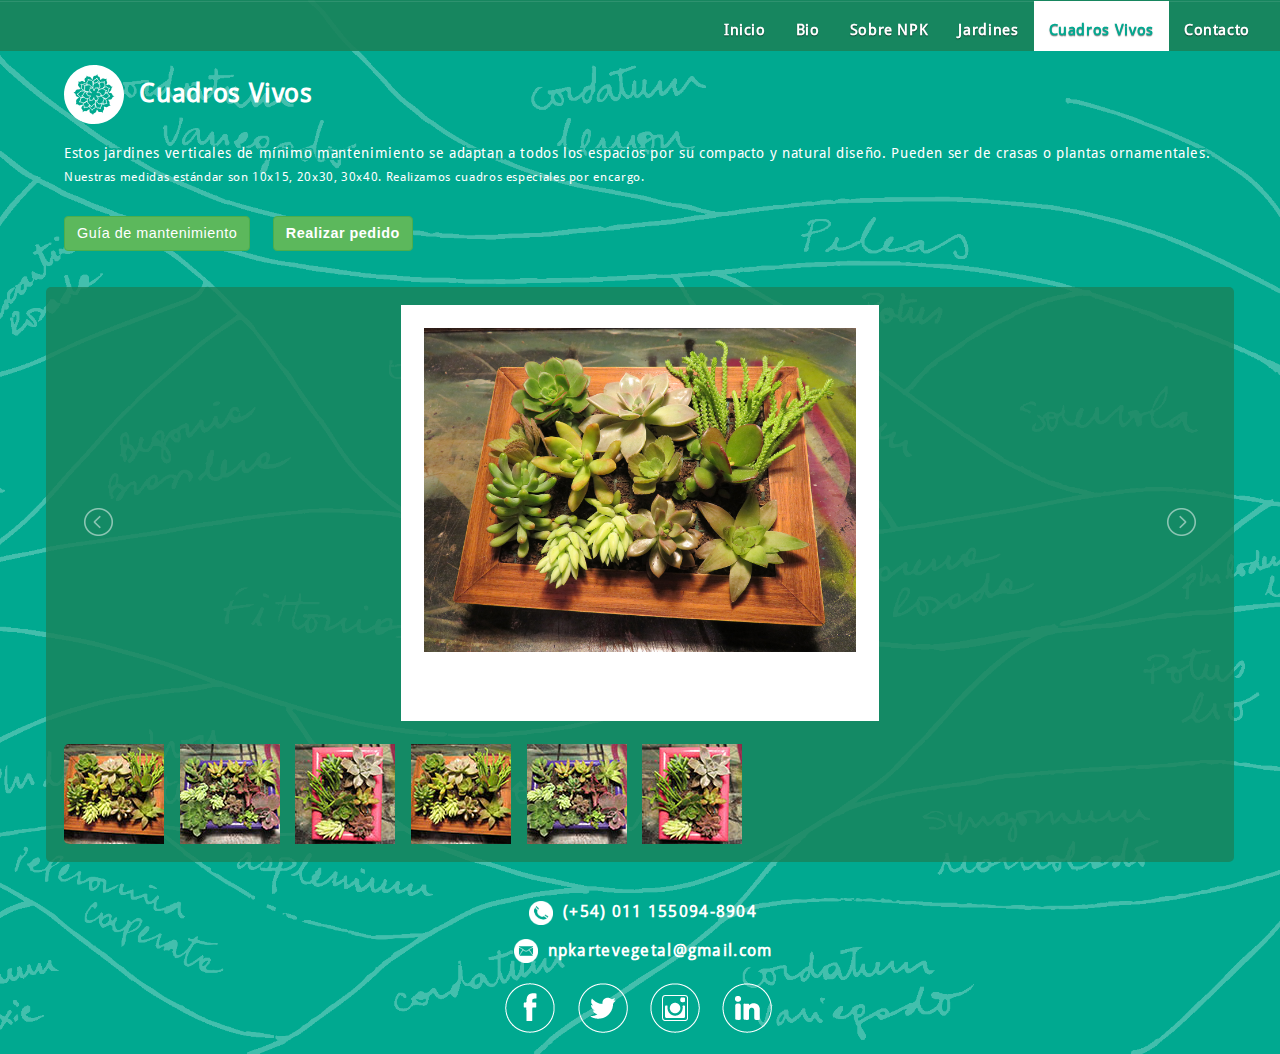
==== cuadros.html @ 9c5e176d "sección cuadros vivos" ====
<!doctype html>
<html>
<head>
  <meta name="tipo_contenido"  content="text/html;" http-equiv="content-type" charset="utf-8">
  <link href="https://npkartevegetal.com.ar/" rel="canonical" />
  <meta name="description" content="Diseño, paisajismo y jardines verticales">
  <meta name="keywords" content="cuadros vivos, cuadros vegetales, crasas, muro verde, muro vivo, pared verde, suculentas, paisajismo urbano, jardineria artistica">
  <link rel="shortcut icon" type="image/x-icon" href="favicon.ico" />
  <meta name="viewport" content="width=device-width, initial-scale=1.0">
  <link rel="stylesheet" href="css/lightslider.css">
  <link rel="stylesheet" href="css/cuadros.css">
  <title>NPK Cuadros Vivos</title>
  </head>
<body>
  <div class="bs-example" id="nav">
    <nav role="navigation" class="navbar navbar-default">
        <div class="navbar-header">
            <button id="menu" type="button" data-target="#navbarCollapse" data-toggle="collapse" class="navbar-toggle">
                <span class="sr-only"></span>
                <span class="icon-bar"></span>
                <span class="icon-bar"></span>
                <span class="icon-bar"></span>
            </button>
        </div>
        <div id="navbarCollapse" class="collapse navbar-collapse" id="header">
              <ul class="nav navbar nav-navbar nav-right">
                <li><a id="aInicio" href="index.html#inicio" class="page-scroll headers" rel="relativeanchor">Inicio</a></li>
                <li><a id="aBio" href="index.html#bio" class="page-scroll headers" rel="relativeanchor">Bio</a></li>
                <li><a id="aSobrenpk" href="index.html#sobrenpk" class="page-scroll headers" rel="relativeanchor">Sobre NPK</a></li>
                <li><a id="aJardines" href="index.html#jardines" class="page-scroll headers" rel="relativeanchor">Jardines</a></li>
                <li><a id="aCuadros" href="cuadros.html" class="page-scroll headers" rel="relativeanchor">Cuadros Vivos</a></li>
                <li><a id="aContacto" href="index.html#contacto" class="page-scroll headers" rel="relativeanchor">Contacto</a>
                </li>
              </ul>
        </div>
    </nav>
  </div>
<!-- SECCION CUADROS CRASAS-->
	<div id="cuadrosvivos">
	  	<div class="blurc">
		<section id="cuadrosText">
			<h1><img id="cuadrosimg" src="img/cuadrosicon.svg">Cuadros Vivos</h1>
			<p>Estos jardines verticales de mínimo mantenimiento se adaptan a todos los espacios por su compacto y natural diseño. Pueden ser de crasas o plantas ornamentales.<br>
			<small>Nuestras medidas estándar son 10x15, 20x30, 30x40. Realizamos cuadros especiales por encargo.</small></p>
			<button class="guia btn btn-success" onClick="showMant()">Guía de mantenimiento</button>
			<button class="pedido btn btn-success" onClick="showForm()">Realizar pedido</button>
		</section>
		<section id="gallery">
			<ul id="imageGallery">
			  <li data-thumb="img/cuadritos/c1t.jpg" data-src="img/cuadritos/c1t.jpg">
			    	<img class="imgGallery" src="img/cuadritos/c1.jpg"/>
			  </li>
			  <li data-thumb="img/cuadritos/c2t.jpg" data-src="img/cuadritos/c2t.jpg">
			    	<img class="imgGallery" src="img/cuadritos/c2.jpg"/>
			  </li>
			  <li data-thumb="img/cuadritos/c3t.jpg" data-src="img/cuadritos/c3t.jpg">
			    	<img class="imgGallery" src="img/cuadritos/c3.jpg"/>
			  </li>
	  		  <li data-thumb="img/cuadritos/c1t.jpg" data-src="img/cuadritos/c1t.jpg">
			    	<img class="imgGallery" src="img/cuadritos/c1.jpg"/>
			  </li>
			  <li data-thumb="img/cuadritos/c2t.jpg" data-src="img/cuadritos/c2t.jpg">
			    	<img class="imgGallery" src="img/cuadritos/c2.jpg"/>
			  </li>
			  <li data-thumb="img/cuadritos/c3t.jpg" data-src="img/cuadritos/c3t.jpg">
			    	<img class="imgGallery" src="img/cuadritos/c3.jpg"/>
			  </li>
			</ul>
		</section>
	</div>

		<button id="closeimg" onClick="closePop()"></button>
		<img id="imgmant" src="img/cuadritos/mantenimiento.JPG">

	 	<!-- Contact Form -->
	 	<button id="close" onClick="closePop()"></button>
		    <section id="contact" class="animated">
		        <div class="container">
		            <div class="contact-box row">
		                <div class="cb">
		                    <form name="sentMessage" id="contactForm" novalidate>
		                        <div class="row control-group">
		                            <div class="form-group floating-label-form-group controls">
		                                <label>Nombre</label>
		                                <input type="text" class="form-control" placeholder="Nombre" id="name" required data-validation-required-message="Por favor, escribe tu nombre.">
		                                <p class="help-block text-danger"></p>
		                            </div>
		                        </div>
		                        <div class="row control-group">
		                            <div class="form-group floating-label-form-group controls">
		                                <label>Correo electrónico</label>
		                                <input type="email" class="form-control" placeholder="Correo electrónico" id="email" required data-validation-required-message="Por favor, escribe tu correo electrónico.">
		                                <p class="help-block text-danger"></p>
		                            </div>
		                        </div>
		                        <div class="row control-group">
		                            <div class="form-group floating-label-form-group controls">
		                                <label>Teléfono</label>
		                                <input type="tel" class="form-control" placeholder="Teléfono" id="phone" required data-validation-required-message="Por favor, escribe tu número telefónico.">
		                                <p class="help-block text-danger"></p>
		                            </div>
		                        </div>
		                        <div class="row control-group">
		                            <div class="form-group floating-label-form-group controls">
		                                <label>Mensaje</label>
		                                <textarea rows="5" class="form-control" placeholder="Mensaje" id="message" required data-validation-required-message="Por favor, escribe tu mensaje."></textarea>
		                                <p class="help-block text-danger"></p>
		                            </div>
		                        </div>
		                        <br>
		                        <div id="success"></div>
		                        <div class="row">
		                          <div id="spam-advice" class="row">
		                           <div class="noil">
		                            <p>Si en una semana no recibes nuestra respuesta, echa un vistazo a tu carpeta de spam o ponte en contacto con nosotros por teléfono.</p>
		                           </div>
		                         </div>
		                         <div class="form-group">
		                          <button type="submit" class="btn btn-send btn-success btn-lg">Enviar</button>
		                         </div>
		                        </div>
		                    </form>
		                </div>
		            </div>
		        </div>
		    </section>
	  	<div class="blurc">
	  		<div id="contactos" rel="relativeanchor" class="animated">
	            <p><img class="icontact" src="img/iconb.png">(+54) 011 155094-8904</p>
	            <p><img class="icontact" src="img/icon.png">npkartevegetal@gmail.com</p>
	            <ul class="list-inline">
	                <li>
	                    <a href="https://www.facebook.com/NPK-Arte-Vegetal-1434037520142824/?fref=ts" target="_blank" class="btn facebook swing" ></a>
	                </li>
	                <li>
	                    <a href="https://twitter.com/NPKartevegetal" target="_blank" class="btn twitter swing"></a>
	                </li>
	                <li>
	                    <a href="http://www.instagram.com/npkartevegetal/" target="_blank" class="btn instagram swing"></a>
	                </li>
	                <li>
	                    <a href="https://www.linkedin.com/company/npk-arte-vegetal?trk=top_nav_home" target="_blank" class="btn linkedin swing"></a>
	                </li>
	            </ul>
        	</div>
      	</div>
	</div>
  <script src="js/jquery.js"></script>
  <script type="text/javascript" src="js/fancybox/jquery.fancybox.js"></script>
  <script type="text/javascript" src="js/fancybox/jquery.fancybox.pack.js"></script>
  <script src="js/bootstrap.min.js"></script>
  <script type="text/javascript" src="js/lightslider.js"></script>
  <script type="text/javascript" src="js/cuadros.js"></script>
  <script src="js/contact_me.js"></script>
  <script src="js/jqBootstrapValidation.js"></script>
</body>
</html>
---- css/lightslider.css ----
/*! lightslider - v1.1.3 - 2015-04-14
* https://github.com/sachinchoolur/lightslider
* Copyright (c) 2015 Sachin N; Licensed MIT */
/** /!!! core css Should not edit !!!/**/ 

.lSSlideOuter {
    overflow: hidden;
    -webkit-touch-callout: none;
    -webkit-user-select: none;
    -khtml-user-select: none;
    -moz-user-select: none;
    -ms-user-select: none;
    user-select: none
}
.lightSlider:before, .lightSlider:after {
    content: " ";
    display: table;
}
.lightSlider {
    overflow: hidden;
    margin: 0;
}
.lSSlideWrapper {
    max-width: 100%;
    overflow: hidden;
    position: relative;
}
.lSSlideWrapper > .lightSlider:after {
    clear: both;
}
.lSSlideWrapper .lSSlide {
    -webkit-transform: translate(0px, 0px);
    -ms-transform: translate(0px, 0px);
    transform: translate(0px, 0px);
    -webkit-transition: all 1s;
    -webkit-transition-property: -webkit-transform,height;
    -moz-transition-property: -moz-transform,height;
    transition-property: transform,height;
    -webkit-transition-duration: inherit !important;
    transition-duration: inherit !important;
    -webkit-transition-timing-function: inherit !important;
    transition-timing-function: inherit !important;
}
.lSSlideWrapper .lSFade {
    position: relative;
}
.lSSlideWrapper .lSFade > * {
    position: absolute !important;
    top: 0;
    left: 0;
    z-index: 9;
    margin-right: 0;
    width: 100%;
}
.lSSlideWrapper.usingCss .lSFade > * {
    opacity: 0;
    -webkit-transition-delay: 0s;
    transition-delay: 0s;
    -webkit-transition-duration: inherit !important;
    transition-duration: inherit !important;
    -webkit-transition-property: opacity;
    transition-property: opacity;
    -webkit-transition-timing-function: inherit !important;
    transition-timing-function: inherit !important;
}
.lSSlideWrapper .lSFade > *.active {
    z-index: 10;
}
.lSSlideWrapper.usingCss .lSFade > *.active {
    opacity: 1;
}
/** /!!! End of core css Should not edit !!!/**/

/* Pager */
.lSSlideOuter .lSPager.lSpg {
    margin: 10px 0 0;
    padding: 0;
    text-align: center;
}
.lSSlideOuter .lSPager.lSpg > li {
    cursor: pointer;
    display: inline-block;
    padding: 0 5px;
}
.lSSlideOuter .lSPager.lSpg > li a {
    background-color: #222222;
    border-radius: 30px;
    display: inline-block;
    height: 8px;
    overflow: hidden;
    text-indent: -999em;
    width: 8px;
    position: relative;
    z-index: 99;
    -webkit-transition: all 0.5s linear 0s;
    transition: all 0.5s linear 0s;
}
.lSSlideOuter .lSPager.lSpg > li:hover a, .lSSlideOuter .lSPager.lSpg > li.active a {
    background-color: #428bca;
}
.lSSlideOuter .media {
    opacity: 0.8;
}
.lSSlideOuter .media.active {
    opacity: 1;
}
/* End of pager */

/** Gallery */
.lSSlideOuter .lSPager.lSGallery {
    list-style: none outside none;
    padding-left: 0;
    margin: 0;
    overflow: hidden;
    transform: translate3d(0px, 0px, 0px);
    -moz-transform: translate3d(0px, 0px, 0px);
    -ms-transform: translate3d(0px, 0px, 0px);
    -webkit-transform: translate3d(0px, 0px, 0px);
    -o-transform: translate3d(0px, 0px, 0px);
    -webkit-transition-property: -webkit-transform;
    -moz-transition-property: -moz-transform;
    -webkit-touch-callout: none;
    -webkit-user-select: none;
    -khtml-user-select: none;
    -moz-user-select: none;
    -ms-user-select: none;
    user-select: none;
}
.lSSlideOuter .lSPager.lSGallery li {
    overflow: hidden;
    -webkit-transition: border-radius 0.12s linear 0s 0.35s linear 0s;
    transition: border-radius 0.12s linear 0s 0.35s linear 0s;
}
.lSSlideOuter .lSPager.lSGallery li.active, .lSSlideOuter .lSPager.lSGallery li:hover {
    border-radius: 5px;
}
.lSSlideOuter .lSPager.lSGallery img {
    display: block;
    height: auto;
    max-width: 100%;
}
.lSSlideOuter .lSPager.lSGallery:before, .lSSlideOuter .lSPager.lSGallery:after {
    content: " ";
    display: table;
}
.lSSlideOuter .lSPager.lSGallery:after {
    clear: both;
}
/* End of Gallery*/

/* slider actions */
.lSAction > a {
    width: 32px;
    display: block;
    top: 50%;
    height: 32px;
    background-image: url('../img/controls.png');
    cursor: pointer;
    position: absolute;
    z-index: 99;
    margin-top: -16px;
    opacity: 0.5;
    -webkit-transition: opacity 0.35s linear 0s;
    transition: opacity 0.35s linear 0s;
}
.lSAction > a:hover {
    opacity: 1;
}
.lSAction > .lSPrev {
    background-position: 0 0;
    left: 20px;
}
.lSAction > .lSNext {
    background-position: -32px 0;
    right: 20px;
}
.lSAction > a.disabled {
    pointer-events: none;
}
.cS-hidden {
    height: 1px;
    opacity: 0;
    filter: alpha(opacity=0);
    overflow: hidden;
}


/* vertical */
.lSSlideOuter.vertical {
    position: relative;
}
.lSSlideOuter.vertical.noPager {
    padding-right: 0px !important;
}
.lSSlideOuter.vertical .lSGallery {
    position: absolute !important;
    right: 0;
    top: 0;
}
.lSSlideOuter.vertical .lightSlider > * {
    width: 100% !important;
    max-width: none !important;
}

/* vertical controlls */
.lSSlideOuter.vertical .lSAction > a {
    left: 50%;
    margin-left: -14px;
    margin-top: 0;
}
.lSSlideOuter.vertical .lSAction > .lSNext {
    background-position: 31px -31px;
    bottom: 10px;
    top: auto;
}
.lSSlideOuter.vertical .lSAction > .lSPrev {
    background-position: 0 -31px;
    bottom: auto;
    top: 10px;
}
/* vertical */


/* Rtl */
.lSSlideOuter.lSrtl {
    direction: rtl;
}
.lSSlideOuter .lightSlider, .lSSlideOuter .lSPager {
    padding-left: 0;
    list-style: none outside none;
}
.lSSlideOuter.lSrtl .lightSlider, .lSSlideOuter.lSrtl .lSPager {
    padding-right: 0;
}
.lSSlideOuter .lightSlider > *,  .lSSlideOuter .lSGallery li {
    float: left;
}
.lSSlideOuter.lSrtl .lightSlider > *,  .lSSlideOuter.lSrtl .lSGallery li {
    float: right !important;
}
/* Rtl */

@-webkit-keyframes rightEnd {
    0% {
        left: 0;
    }

    50% {
        left: -15px;
    }

    100% {
        left: 0;
    }
}
@keyframes rightEnd {
    0% {
        left: 0;
    }

    50% {
        left: -15px;
    }

    100% {
        left: 0;
    }
}
@-webkit-keyframes topEnd {
    0% {
        top: 0;
    }

    50% {
        top: -15px;
    }

    100% {
        top: 0;
    }
}
@keyframes topEnd {
    0% {
        top: 0;
    }

    50% {
        top: -15px;
    }

    100% {
        top: 0;
    }
}
@-webkit-keyframes leftEnd {
    0% {
        left: 0;
    }

    50% {
        left: 15px;
    }

    100% {
        left: 0;
    }
}
@keyframes leftEnd {
    0% {
        left: 0;
    }

    50% {
        left: 15px;
    }

    100% {
        left: 0;
    }
}
@-webkit-keyframes bottomEnd {
    0% {
        bottom: 0;
    }

    50% {
        bottom: -15px;
    }

    100% {
        bottom: 0;
    }
}
@keyframes bottomEnd {
    0% {
        bottom: 0;
    }

    50% {
        bottom: -15px;
    }

    100% {
        bottom: 0;
    }
}
.lSSlideOuter .rightEnd {
    -webkit-animation: rightEnd 0.3s;
    animation: rightEnd 0.3s;
    position: relative;
}
.lSSlideOuter .leftEnd {
    -webkit-animation: leftEnd 0.3s;
    animation: leftEnd 0.3s;
    position: relative;
}
.lSSlideOuter.vertical .rightEnd {
    -webkit-animation: topEnd 0.3s;
    animation: topEnd 0.3s;
    position: relative;
}
.lSSlideOuter.vertical .leftEnd {
    -webkit-animation: bottomEnd 0.3s;
    animation: bottomEnd 0.3s;
    position: relative;
}
.lSSlideOuter.lSrtl .rightEnd {
    -webkit-animation: leftEnd 0.3s;
    animation: leftEnd 0.3s;
    position: relative;
}
.lSSlideOuter.lSrtl .leftEnd {
    -webkit-animation: rightEnd 0.3s;
    animation: rightEnd 0.3s;
    position: relative;
}
/*/  GRab cursor */
.lightSlider.lsGrab > * {
  cursor: -webkit-grab;
  cursor: -moz-grab;
  cursor: -o-grab;
  cursor: -ms-grab;
  cursor: grab;
}
.lightSlider.lsGrabbing > * {
  cursor: move;
  cursor: -webkit-grabbing;
  cursor: -moz-grabbing;
  cursor: -o-grabbing;
  cursor: -ms-grabbing;
  cursor: grabbing;
}
---- css/cuadros.css ----
@font-face {
  font-family: droid;
  src: url("../fonts/DroidSans.ttf");
}
body {
  background-color: #fff;
  font-size: 1em;
  line-height: 180%;
  letter-spacing: 0.04em;
  color: #fff;
  font-family: droid;
  overflow-x: hidden;
  margin: 0;
}
p small {
  font-size:0.9em; 
  text-shadow:none;"
}
#cuadrosvivos {
  height: 94vh;
  padding-top: 48px;
  background-color: #00a990; 
  background-image: url(../img/background/fondob2b.png);
  background-opacity: 0.1;
  background-size: cover; 
  background-position: center; 
  background-repeat: no-repeat; 
}
#cuadrosimg {
  vertical-align: middle;
  margin-right: 15px;
  height: 60px;
}

#cuadrosText {
  position: relative;
  width: 65vh;
  left: 15vh;
  top: 8vh;
}
h1 {
  font-size: 2.2em;
}
#cuadrosText p {
  text-shadow:-2px -2px 0 #00a990, 2px -2px 0 #00a990, -2px 2px 0 #00a990, 2px 2px 0 #00a990
}
.pedido {
    font-weight: bold;
}
.guia, .pedido {
  margin-top: 2vh;
  margin-right: 2vh;
}
#contactos {
  margin-top: 25vh;
  margin-left: 15vh;
}

.twitter { width: 56px; height: 52px; background-image: url(../img/btnsocialb-10.png);  background-position: 0px 52px; }
.twitter:hover { background-position: 0px -3px; }
.facebook { width: 56px; height: 52px; background-image: url(../img/btnsocialb-09.png); background-position: 0px 52px; }
.facebook:hover { background-position: 0px -3px; }
.instagram { width: 55px; height: 52px; background-image: url(../img/btnsocialb-07.png); background-position: 0px 52px; }
.instagram:hover { background-position: 0px -3px; }
.linkedin { width: 56px; height: 52px; background-image: url(../img/btnsocialb-08.png); background-position: 0px 52px; }
.linkedin:hover { background-position: 0px -3px; }

#gallery {
  position: absolute;
  left: 50%;  
  top: 15vh;
  width: 84vh;
  background-color: rgba(25, 130, 90,0.8);
  padding: 2vh;
  border-radius: 5px;
}
.imgGallery {
  height: 60vh;
  width: auto;
  margin: auto;
  margin-bottom: 2vh;
  display: block;
  text-align: center;
  background-color: white;
  padding: 2%;
  padding-bottom: 6%;
}
.blur {
  transition: 0.3s -webkit-filter linear;
  -webkit-filter: blur(6px);
  -moz-filter: blur(6px);
  -o-filter: blur(6px);
  -ms-filter: blur(6px);
  filter: blur(6px);
}
#close {
  position: absolute;
  background-color: transparent;
  border: none;
  display: none;
  cursor: pointer;
  z-index: 150;
  right: 28%;
  top: 20%;
  background-image: url(../img/x.png);
  width: 28px;
  height: 28px;
}

#imgmant {
  position: fixed;
  display: none;
  top: 55%; 
  left: 50%; 
  transform: translate(-50%, -50%);  
  z-index: 99;
  height: 70vh;
  border: solid #fff 10px;
}
#closeimg {
  position: fixed;
  background-color: transparent;
  display: none;
  border: none;
  cursor: pointer;
  z-index: 150;
  right: 5%;
  top: 5%;
  background-image: url(../img/x.png);
  width: 28px;
  height: 28px;
}
.icontact {
  height: 24px;
  width: 24px;
  vertical-align: middle;
  margin-right: 10px;
}
#contactos p {
  margin-left: 6px;
  font-weight: 700;
  letter-spacing: 0.08em; 
  text-shadow:none;
}

@media (max-width: 1280px) {
  #cuadrosvivos {height: auto;}
  #cuadrosText, #gallery {position: relative; width: 90%; left:0; top:0; right:none; margin:auto;}
  #cuadrosText h1 {font-size: 1.6em;}
  #cuadrosText p {font-size: 0.9em; line-height: 160%; }
  #cuadrosText p small {font-size: 0.8em; line-height: 150%;}
  #contactos {text-align: center; margin: 0vh;margin-top: 4vh; padding-bottom: 2vh;}
  #gallery {margin-top: 4vh;}
  .imgGallery {height: 36vh;}
}




.list-inline {
  padding-left: 0;
  margin-left: -5px;
  list-style: none;
  margin-bottom: 0;
}
.list-inline > li {
  display: inline-block;
  padding-right: 5px;
  padding-left: 5px;
  margin-bottom: 0;
}
.btn {
  display: inline-block;
  margin-bottom: 0;
  font-size: 0.9em;
  line-height: 1.42857143;
  letter-spacing: 0.035em;
  text-align: center;
  white-space: nowrap;
  vertical-align: middle;
  -ms-touch-action: manipulation;
      touch-action: manipulation;
  cursor: pointer;
  -webkit-user-select: none;
     -moz-user-select: none;
      -ms-user-select: none;
          user-select: none;
  border: 1px solid transparent;
}
.btn:focus,
.btn:active:focus,
.btn.active:focus,
.btn.focus,
.btn:active.focus,
.btn.active.focus {
  outline: 5px auto -webkit-focus-ring-color;
  outline-offset: -2px;
}
.btn:hover,
.btn:focus,
.btn.focus {
  color: #333;
  text-decoration: none;
}
.btn:active,
.btn.active {
  background-image: none;
  outline: 0;
  -webkit-box-shadow: inset 0 3px 5px rgba(0, 0, 0, .125);
          box-shadow: inset 0 3px 5px rgba(0, 0, 0, .125);
}

.btn-success {
 padding: 6px 12px;
  color: #fff;
  background-color: #5cb85c;
  border-color: #4cae4c;
  border-radius: 4px;
}
.btn-success:focus,
.btn-success.focus {
  color: #fff;
  background-color: #449d44;
  border-color: #255625;
}
.btn-success:hover {
  color: #fff;
  background-color: #449d44;
  border-color: #398439;
}
.btn-success:active,
.btn-success.active,
.open > .dropdown-toggle.btn-success {
  color: #fff;
  background-color: #449d44;
  border-color: #398439;
}
.btn-success:active:hover,
.btn-success.active:hover,
.open > .dropdown-toggle.btn-success:hover,
.btn-success:active:focus,
.btn-success.active:focus,
.open > .dropdown-toggle.btn-success:focus,
.btn-success:active.focus,
.btn-success.active.focus,
.open > .dropdown-toggle.btn-success.focus {
  color: #fff;
  background-color: #398439;
  border-color: #255625;
}
.btn-success:active,
.btn-success.active,
.open > .dropdown-toggle.btn-success {
  background-image: none;
}
.btn-success.disabled:hover,
.btn-success[disabled]:hover,
fieldset[disabled] .btn-success:hover,
.btn-success.disabled:focus,
.btn-success[disabled]:focus,
fieldset[disabled] .btn-success:focus,
.btn-success.disabled.focus,
.btn-success[disabled].focus,
fieldset[disabled] .btn-success.focus {
  background-color: #5cb85c;
  border-color: #4cae4c;
}
.btn-success .badge {
  color: #5cb85c;
  background-color: #fff;
}
/*barra menú*/

#header {
    position: fixed;
    width: 100%;
    border:none;
    background-color: none;
}

.headers {
  color: #fff;
}

.activo {
  color: #00a990;
  background: white;
}

.navbar {
  color: #fff;
  border: none;
  margin:0px;
  border:none;
  border-color: none;
}

.navbar-default {
  color: #fff;
  background-color: rgba(25, 130, 90,0.9);
  margin: 0px;
  border:none;
  border-color: none;
}

#nav {
  position: fixed;
  width: 100vw;
  z-index: 99;
  -webkit-box-shadow: 0px 0px 0px 0px rgba(0,0,0,0);
  -moz-box-shadow: 0px 0px 0px 0px rgba(0,0,0,0);
  box-shadow: 0px 0px 0px 0px rgba(0,0,0,0);
 }

.navbar{
  border-radius: 0px;
  border-top: 0px;
  margin-top: 0px;
    -webkit-transition: background-color 0.3s ease-in-out;
    -moz-transition: background-color 0.3s ease-in-out;
    -ms-transition: background-color 0.3s ease-in-out;
    -o-transition: background-color 0.3s ease-in-out;
    transition: background-color 0.3s ease-in-out;
}

#nav li {
    vertical-align:top;
    display: inline-block;
    list-style-type: none;
    margin: 0; 
    padding: 0;
    text-align: center;
    float: left;

}
.nav-right {
  list-style-type: none;
  margin: 0;
  padding: 0;
  overflow: hidden;
  float: right;
}
#nav li a:hover{
  background-color: white;
  color: #00a990; 
}

#nav li a {
    text-decoration: none;
    font-weight: bold;
    text-shadow: 0 1px 1px rgba(0, 0, 0, 0.5);
    -webkit-transition: all 0.3s ease-in-out;
    -moz-transition: all 0.3s ease-in-out;
    -o-transition: all 0.3s ease-in-out;
    transition: all 0.3s ease-in-out;
    font-size: 0.93em;
    display: block;
    padding-top: 15px;
    height: 35px;
    margin: 0;
    padding-left:15px; 
    padding-right:15px;
}

/**********BOOTSTRAP****************************************************************************************************************************************/

  @media (max-width: 767px) {
  .navbar-nav .open .dropdown-menu {
    position: static;
    float: none;
    width: auto;
    margin-top: 0;
    background-color: transparent;
    border: 0;
    -webkit-box-shadow: none;
            box-shadow: none;
  }
  .navbar-nav .open .dropdown-menu > li > a,
  .navbar-nav .open .dropdown-menu .dropdown-header {
    padding: 5px 15px 5px 25px;
  }
  .navbar-nav .open .dropdown-menu > li > a {
    line-height: 20px;
  }
  .navbar-nav .open .dropdown-menu > li > a:hover,
  .navbar-nav .open .dropdown-menu > li > a:focus {
    background-image: none;
  }
}
@media (min-width: 767px) {
  .navbar-nav {
    float: left;
    margin: 0;
  }
  .navbar-nav > li {
    float: left;
  }
  .navbar-nav > li > a {
    padding-top: 15px;
    padding-bottom: 15px;
  }
}

.navbar-default .navbar-toggle:hover {
    background-color: white;
}
.navbar-default .navbar-toggle {
    background-color: white;
    border-color: #fff;
}
.navbar-toggle {
    position: relative;
    float: right;
    padding: 9px 10px;
    margin-top: 8px;
    margin-right: 15px;
    margin-bottom: 8px;
    background-image: none;
    border: 1px solid transparent;
    border-radius: 4px;
}

.navbar-collapse.in {
    overflow-y: auto;
}
@media (min-width: 767px) {
  .navbar-toggle{
    display: none;
  }
  .navbar-collapse {
    display: block;
  }
  .navbar-collapse.collapse {
    display: block;
    height: auto !important;
    padding-bottom: 0;
    overflow: visible !important;
  }
}

.navbar-collapse.in {
    overflow-y: auto;
}

.collapse {
  display: none;
}
.collapse.in {
  display: block;
}
tr.collapse.in {
  display: table-row;
}
tbody.collapse.in {
  display: table-row-group;
}
.collapsing {
  position: relative;
  height: 0;
  overflow: hidden;
  -webkit-transition-timing-function: ease;
       -o-transition-timing-function: ease;
          transition-timing-function: ease;
  -webkit-transition-duration: .35s;
       -o-transition-duration: .35s;
          transition-duration: .35s;
  -webkit-transition-property: height, visibility;
       -o-transition-property: height, visibility;
          transition-property: height, visibility;
}
.navbar-collapse {
    padding-right: 15px;
    padding-left: 15px;
    overflow-x: visible;
    -webkit-overflow-scrolling: touch;
    border-top: 1px solid transparent;
    -webkit-box-shadow: inset 0 1px 0 rgba(255,255,255,.1);
    box-shadow: inset 0 1px 0 rgba(255,255,255,.1);
}


@media (max-width: 767px) {
  .navbar-collapse {
    width: auto;
    padding: 0;
    border-top: 0;
    -webkit-box-shadow: none;
            box-shadow: none;
  }
  .navbar-collapse.collapse {
    height: auto !important;
    padding-bottom: 0;
    overflow: visible !important;
  }
  .navbar-collapse.in {
    overflow-y: visible;
  }
  #nav {
  float: left;
  }
  #nav li {
    width: 100%;
    float: left;
  }
  #nav li a {
    text-align: left;
    width: 100%;
  }
  .nav-right { width: 100%;}
}
.navbar-fixed-top .navbar-collapse,
.navbar-fixed-bottom .navbar-collapse {
  max-height: 340px;
}
@media (max-device-width: 480px) and (orientation: landscape) {
  .navbar-fixed-top .navbar-collapse,
  .navbar-fixed-bottom .navbar-collapse {
    max-height: 200px;
  }
}
.container > .navbar-header,
.container-fluid > .navbar-header,
.container > .navbar-collapse,
.container-fluid > .navbar-collapse {
  margin-right: -15px;
  margin-left: -15px;
}
@media (min-width: 767px) {
  .container > .navbar-header,
  .container-fluid > .navbar-header,
  .container > .navbar-collapse,
  .container-fluid > .navbar-collapse {
    margin-right: 0;
    margin-left: 0;
  }
}
.navbar-nav {
  margin: 7.5px -15px;
}
.navbar-nav > li > a {
  padding-top: 10px;
  padding-bottom: 10px;
  line-height: 20px;
}
@media (max-width: 767px) {
  .navbar-nav .open .dropdown-menu {
    position: static;
    float: none;
    width: auto;
    margin-top: 0;
    background-color: transparent;
    border: 0;
    -webkit-box-shadow: none;
            box-shadow: none;
  }
  .navbar-nav .open .dropdown-menu > li > a,
  .navbar-nav .open .dropdown-menu .dropdown-header {
    padding: 5px 15px 5px 25px;
  }
  .navbar-nav .open .dropdown-menu > li > a {
    line-height: 20px;
  }
  .navbar-nav .open .dropdown-menu > li > a:hover,
  .navbar-nav .open .dropdown-menu > li > a:focus {
    background-image: none;
  }
}
@media (min-width: 767px) {
  .navbar-nav {
    float: left;
    margin: 0;
  }
  .navbar-nav > li {
    float: left;
  }
  .navbar-nav > li > a {
    padding-top: 15px;
    padding-bottom: 15px;
  }
}

.navbar-default .navbar-toggle .icon-bar {
    background-color: #00a990;
}
.navbar-toggle .icon-bar+.icon-bar {
    margin-top: 4px;
}
.navbar-toggle .icon-bar {
    display: block;
    width: 22px;
    height: 2px;
    border-radius: 1px;
}
.clearfix:before,
.clearfix:after,
.dl-horizontal dd:before,
.dl-horizontal dd:after,
.container:before,
.container:after,
.container-fluid:before,
.container-fluid:after,
.row:before,
.row:after,
.form-horizontal .form-group:before,
.form-horizontal .form-group:after,
.btn-toolbar:before,
.btn-toolbar:after,
.btn-group-vertical > .btn-group:before,
.btn-group-vertical > .btn-group:after,
.nav:before,
.nav:after,
.navbar:before,
.navbar:after,
.navbar-header:before,
.navbar-header:after,
.navbar-collapse:before,
.navbar-collapse:after,
.pager:before,
.pager:after,
.panel-body:before,
.panel-body:after,
.modal-header:before,
.modal-header:after,
.modal-footer:before,
.modal-footer:after {
  display: table;
  content: " ";
}
.clearfix:after,
.dl-horizontal dd:after,
.container:after,
.container-fluid:after,
.row:after,
.form-horizontal .form-group:after,
.btn-toolbar:after,
.btn-group-vertical > .btn-group:after,
.nav:after,
.navbar:after,
.navbar-header:after,
.navbar-collapse:after,
.pager:after,
.panel-body:after,
.modal-header:after,
.modal-footer:after {
  clear: both;
}

input[type="button" i], input[type="submit" i], input[type="reset" i], input[type="file" i]::-webkit-file-upload-button, button {
    padding: 1px 6px;
}
input[type="button" i], input[type="submit" i], input[type="reset" i], input[type="file" i]::-webkit-file-upload-button, button {
    align-items: flex-start;
    text-align: center;
    cursor: default;
    color: buttontext;
    border-image-source: initial;
    border-image-slice: initial;
    border-image-width: initial;
    border-image-outset: initial;
    border-image-repeat: initial;
    background-color: buttonface;
    box-sizing: border-box;
    padding: 2px 6px 3px;
    border-width: 2px;
    border-style: outset;
    border-color: buttonface;
}
input, textarea, keygen, select, button {
    text-rendering: auto;
    color: initial;
    letter-spacing: normal;
    word-spacing: normal;
    text-transform: none;
    text-indent: 0px;
    text-shadow: none;
    display: inline-block;
    text-align: start;
    margin: 0em 0em 0em 0em;
    font: 13.3333px Arial;
}
input, textarea, keygen, select, button, meter, progress {
    -webkit-writing-mode: horizontal-tb;
}
button {
    -webkit-appearance: button;
}

/* Fancybox */
.fancybox-nav span {
 visibility: visible;
}

.fancybox-next span {
 left: auto;
 right: 20px;
}

.fancybox-prev span {
 left: 20px;
}
/* fancybox bTNS*/
#fancybox-buttons {position: fixed; left: 0; width: 100%; z-index: 8050;}
#fancybox-buttons.top {top: 10px;}
#fancybox-buttons.bottom {bottom: 10px;}
#fancybox-buttons ul {display: block; width: 166px; height: 30px; margin: 0 auto; padding: 0; list-style: none; border: 1px solid #111; border-radius: 3px;-webkit-box-shadow: inset 0 0 0 1px rgba(255,255,255,.05); -moz-box-shadow: inset 0 0 0 1px rgba(255,255,255,.05); box-shadow: inset 0 0 0 1px rgba(255,255,255,.05); background: rgb(50,50,50); background: -moz-linear-gradient(top, rgb(68,68,68) 0%, rgb(52,52,52) 50%, rgb(41,41,41) 50%, rgb(51,51,51) 100%); background: -webkit-gradient(linear, left top, left bottom, color-stop(0%,rgb(68,68,68)), color-stop(50%,rgb(52,52,52)), color-stop(50%,rgb(41,41,41)), color-stop(100%,rgb(51,51,51))); background: -webkit-linear-gradient(top, rgb(68,68,68) 0%,rgb(52,52,52) 50%,rgb(41,41,41) 50%,rgb(51,51,51) 100%); background: -o-linear-gradient(top, rgb(68,68,68) 0%,rgb(52,52,52) 50%,rgb(41,41,41) 50%,rgb(51,51,51) 100%); background: -ms-linear-gradient(top, rgb(68,68,68) 0%,rgb(52,52,52) 50%,rgb(41,41,41) 50%,rgb(51,51,51) 100%); background: linear-gradient(to bottom, rgb(68,68,68) 0%,rgb(52,52,52) 50%,rgb(41,41,41) 50%,rgb(51,51,51) 100%); filter: progid:DXImageTransform.Microsoft.gradient( startColorstr='#444444', endColorstr='#222222',GradientType=0 );}
#fancybox-buttons ul li {float: left; margin: 0; padding: 0;}
#fancybox-buttons a {display: block; width: 30px; height: 30px; text-indent: -9999px; background-color: transparent; background-image: url('fancybox_buttons.png'); background-repeat: no-repeat; outline: none; opacity: 0.8;}
#fancybox-buttons a:hover {opacity: 1;}
#fancybox-buttons a.btnPrev {background-position: 5px 0;}
#fancybox-buttons a.btnNext {background-position: -33px 0; border-right: 1px solid #3e3e3e;}
#fancybox-buttons a.btnPlay {background-position: 0 -30px;}
#fancybox-buttons a.btnPlayOn {background-position: -30px -30px;}
#fancybox-buttons a.btnToggle {background-position: 3px -60px; border-left: 1px solid #111; border-right: 1px solid #3e3e3e; width: 35px}
#fancybox-buttons a.btnToggleOn {background-position: -27px -60px;}
#fancybox-buttons a.btnClose {border-left: 1px solid #111; width: 35px; background-position: -56px 0px;}
#fancybox-buttons a.btnDisabled {opacity : 0.4;cursor: default;}
#fancybox-thumbs {position: fixed; left: 0; width: 100%; overflow: hidden; z-index: 8050;}
#fancybox-thumbs.bottom {bottom: 2px;}
#fancybox-thumbs.top {top: 2px;}
#fancybox-thumbs ul {position: relative; list-style: none; margin: 0; padding: 0;}
#fancybox-thumbs ul li {float: left;padding: 1px;opacity: 0.5;}
#fancybox-thumbs ul li.active {opacity: 0.75; padding: 0; border: 1px solid #fff;}
#fancybox-thumbs ul li:hover {opacity: 1;}
#fancybox-thumbs ul li a {display: block; position: relative; overflow: hidden; border: 1px solid #222; background: #111; outline: none;}
#fancybox-thumbs ul li img {display: block; position: relative; border: 0; padding: 0; max-width: none;}


#contact {
  position: fixed;
  display: none;
  z-index: 97; 
  top: 50%; 
  left: 50%; 
  transform: translate(-50%, -50%);  
  font-size: 1em;
  border-radius: 10px;
  margin: auto;
  width: 40%;
}
.container {
    margin: auto;
}
.contact-box {
    position: relative;
    background-color: rgba(25, 130, 90,0.8);
    font-size: 0.6em;
    float: left;
    border-radius: 10px;
    padding: 2%;
}
.cb {
    position: relative;
    min-height: 1px;
    padding-right: 4%;
    padding-left: 4%; }
form {
    display: block;
    margin-top: 0em;
}
form .row:first-child .floating-label-form-group {
    border-top: 0px solid rgb(25, 150, 110);

}
.floating-label-form-group:not(:first-child) {padding-left: 14px; border-left: 1px solid rgb(25, 150, 110);}
.floating-label-form-group {position: relative;padding-right: 15px;padding-left: 15px;margin-bottom: 15px; border-bottom: 1px solid rgb(25, 150, 110);min-height: 1px;}
    .floating-label-form-group label {
    display: block;
    z-index: 0;
    position: relative;
    top: 2em;
    margin: -5px;
    font-size: 0.85em;
    line-height: 1.764705882em;
    vertical-align: middle;
    vertical-align: baseline;
    opacity: 0;
    -webkit-transition: top 0.3s ease, opacity 0.3s ease;
    -moz-transition: top 0.3s ease, opacity 0.3s ease;
    -ms-transition: top 0.3s ease, opacity 0.3s ease;
    transition: top 0.3s ease, opacity 0.3s ease;
}
label {
    display: inline-block;
    max-width: 100%;
    margin-bottom: 5px;
    font-weight: 700;
}
.floating-label-form-group input, .floating-label-form-group textarea {
    z-index: 1;
    position: relative;
    padding-right: 0;
    padding-left: 0;
    border: none;
    border-radius: 0;
    font-size: 1.5em;
    background: none;
    box-shadow: none !important;
    resize: none;
}
textarea.form-control {
  height: auto;
}
.form-control {
    display: block;
    width: 100%;
    height: 34px;
    padding: 6px 12px;
    font-size: 14px;
    line-height: 1.42857143;
    color: #555;
    background-color: #fff;
    background-image: none;
    border: 1px solid #ccc;
    border-radius: 4px;
    -webkit-box-shadow: inset 0 1px 1px rgba(0,0,0,.075);
    box-shadow: inset 0 1px 1px rgba(0,0,0,.075);
    -webkit-transition: border-color ease-in-out .15s,-webkit-box-shadow ease-in-out .15s;
    -o-transition: border-color ease-in-out .15s,box-shadow ease-in-out .15s;
    transition: border-color ease-in-out .15s,box-shadow ease-in-out .15s;
}
.help-block {
    display: block;
    margin-top: 5px;
    margin-bottom: 10px;
    color: #737373;
}
.text-danger {
    color: #a94442;
    font-weight: bold;
}
p {
    margin: 0 0 10px;
}

.btn-send {
  float: right;
}
#spam-advice {
  float: left;
  max-width: 70%;
  margin-left: 2%;
  padding-top: 8px;
  padding-left: 10px;
  text-align: justify;
}
.noil, .tarjeta{
  line-height: 110%;  
}

input::-webkit-input-placeholder {
color: white !important;
}
 
input:-moz-placeholder {
color: white !important;  
}
 
input::-moz-placeholder {
color: white !important;  
}
 
input:-ms-input-placeholder {  
color: white !important;  
}

::-webkit-input-placeholder {
color: white !important;
}
 
:-moz-placeholder {
color: white !important;  
}
 
::-moz-placeholder { 
color: white !important;  
}
 
:-ms-input-placeholder {  
color: white !important;  
}

textarea, input {
color: white !important;
height: 100%;
width: 100%;
}

@media (max-width: 768px) {
  #contact { width: 90%; float: none; margin: auto; right: 0; margin-bottom: 5%;}
  .contact-box{}
  .container{padding: 0; margin: auto;}
  #spam-advice {max-width: 65%;}
  .btn-send {margin-top: 10px;}
}

@media (max-height: 500px) and (max-width: 750px) {
  #contact { position: absolute; width: 90vh; top: 100%; left: 50%; transform: translate(-50%, -50%);}
}


  @-webkit-keyframes swing
{
    15% {-webkit-transform: translateX(5px);
        transform: translateX(5px); }
    30% {-webkit-transform: translateX(-5px);
       transform: translateX(-5px); } 
    50% {-webkit-transform: translateX(3px);
        transform: translateX(3px); }
    65% {-webkit-transform: translateX(-3px);
        transform: translateX(-3px); }
    80% {-webkit-transform: translateX(2px);
        transform: translateX(2px); }
    100% {-webkit-transform: translateX(0);
        transform: translateX(0); }
}
@keyframes swing{
    15% {-webkit-transform: translateX(5px);
        transform: translateX(5px);}
    30% {-webkit-transform: translateX(-5px);
       transform: translateX(-5px);}
    50% {-webkit-transform: translateX(3px);
      transform: translateX(3px);}
    65% {-webkit-transform: translateX(-3px);
      transform: translateX(-3px);}
    80% {-webkit-transform: translateX(2px);
        transform: translateX(2px);}
    100% {-webkit-transform: translateX(0);
        transform: translateX(0);}
}
.swing:hover
{
        -webkit-animation: swing 1s ease;
        animation: swing 1s ease;
        -webkit-animation-iteration-count: 1;
        animation-iteration-count: 1;
}
input:focus,
select:focus,
textarea:focus,
button:focus {
    outline: none;
}
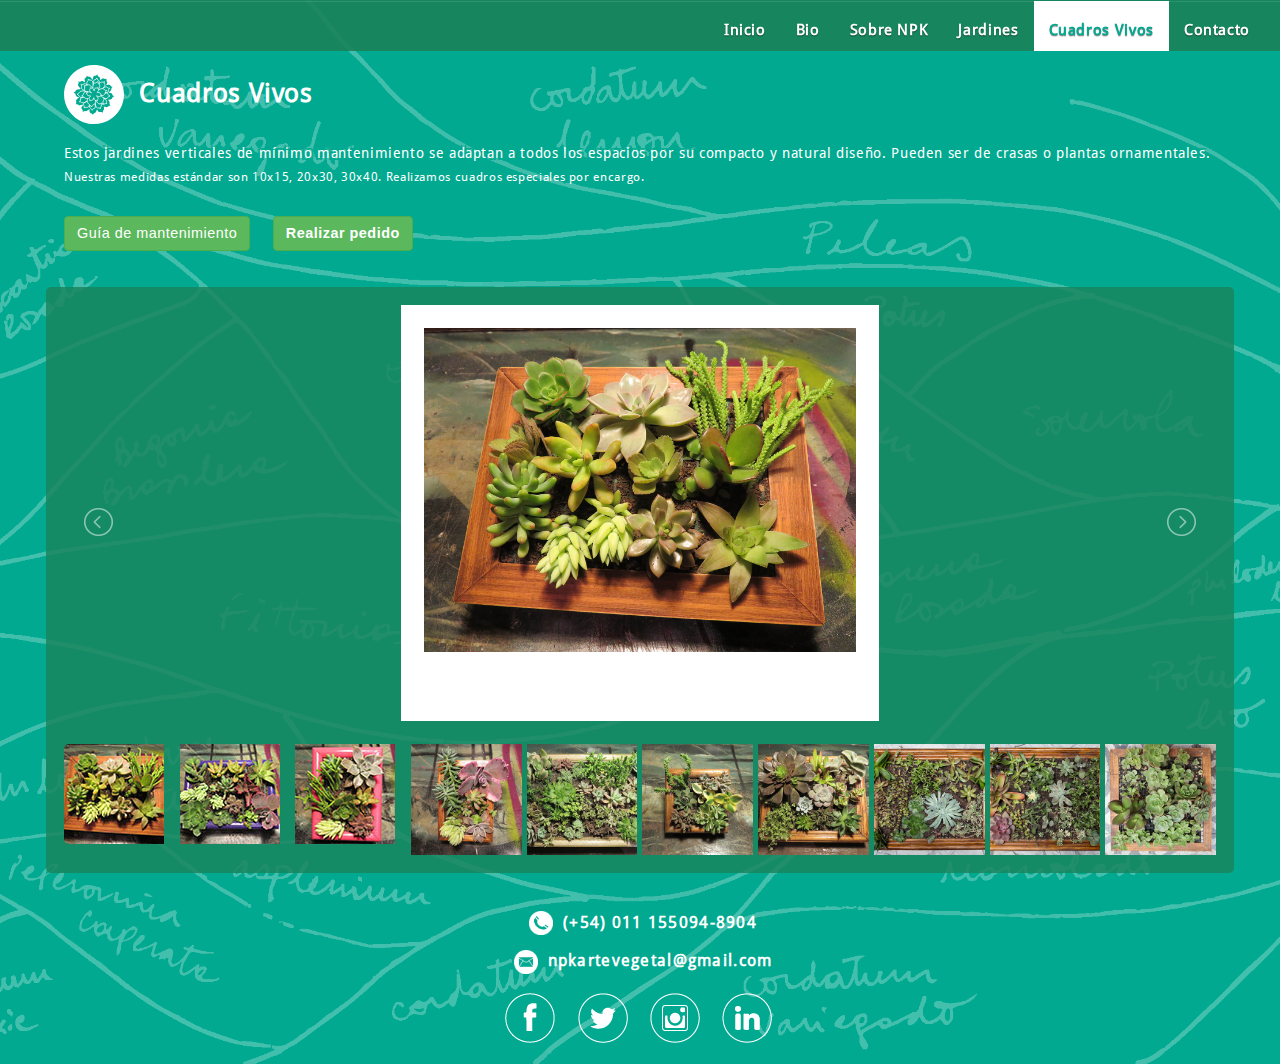
==== commit 1aa978fb: "cuadritos+arreglosd" ====
--- a/cuadros.html
+++ b/cuadros.html
@@ -56,25 +56,40 @@
 			  <li data-thumb="img/cuadritos/c3t.jpg" data-src="img/cuadritos/c3t.jpg">
 			    	<img class="imgGallery" src="img/cuadritos/c3.jpg"/>
 			  </li>
-	  		  <li data-thumb="img/cuadritos/c1t.jpg" data-src="img/cuadritos/c1t.jpg">
-			    	<img class="imgGallery" src="img/cuadritos/c1.jpg"/>
+			  <li data-thumb="img/cuadritos/c8t.jpg" data-src="img/cuadritos/c8t.jpg">
+			    	<img class="imgGallery" src="img/cuadritos/c8.jpg"/>
 			  </li>
-			  <li data-thumb="img/cuadritos/c2t.jpg" data-src="img/cuadritos/c2t.jpg">
-			    	<img class="imgGallery" src="img/cuadritos/c2.jpg"/>
+			  <li data-thumb="img/cuadritos/c9t.jpg" data-src="img/cuadritos/c9t.jpg">
+			    	<img class="imgGallery" src="img/cuadritos/c9.jpg"/>
 			  </li>
-			  <li data-thumb="img/cuadritos/c3t.jpg" data-src="img/cuadritos/c3t.jpg">
-			    	<img class="imgGallery" src="img/cuadritos/c3.jpg"/>
+			  <li data-thumb="img/cuadritos/c10t.jpg" data-src="img/cuadritos/c10t.jpg">
+			    	<img class="imgGallery" src="img/cuadritos/c10.jpg"/>
+			  </li>
+			  <li data-thumb="img/cuadritos/c11t.jpg" data-src="img/cuadritos/c11t.jpg">
+			    	<img class="imgGallery" src="img/cuadritos/c11.jpg"/>
+			  </li>
+			  <li data-thumb="img/cuadritos/c6t.jpg" data-src="img/cuadritos/c6t.jpg">
+			    	<img class="imgGallery" src="img/cuadritos/c6.jpg"/>
+			  </li>
+	  		  <li data-thumb="img/cuadritos/c7t.jpg" data-src="img/cuadritos/c7t.jpg">
+			    	<img class="imgGallery" src="img/cuadritos/c7.jpg"/>
+			  </li>
+			  <li data-thumb="img/cuadritos/c12t.jpg" data-src="img/cuadritos/c12t.jpg">
+			    	<img class="imgGallery" src="img/cuadritos/c12.jpg"/>
+			  </li>
+			  <li data-thumb="img/cuadritos/c13t.jpg" data-src="img/cuadritos/c13t.jpg">
+			    	<img class="imgGallery" src="img/cuadritos/c13.jpg"/>
 			  </li>
 			</ul>
 		</section>
 	</div>
-
+            <div id="mant">
 		<button id="closeimg" onClick="closePop()"></button>
-		<img id="imgmant" src="img/cuadritos/mantenimiento.JPG">
-
+		<img id="imgmant" src="img/cuadritos/mantenimiento.jpg">
+            </div>
 	 	<!-- Contact Form -->
-	 	<button id="close" onClick="closePop()"></button>
 		    <section id="contact" class="animated">
+                        <button id="close" onClick="closePop()"></button>
 		        <div class="container">
 		            <div class="contact-box row">
 		                <div class="cb">
--- a/css/cuadros.css
+++ b/css/cuadros.css
@@ -14,7 +14,7 @@
 }
 p small {
   font-size:0.9em; 
-  text-shadow:none;"
+  text-shadow:none;
 }
 #cuadrosvivos {
   height: 94vh;
@@ -100,32 +100,35 @@
   display: none;
   cursor: pointer;
   z-index: 150;
-  right: 28%;
-  top: 20%;
+  top: -28px;
+  left: 95%;
   background-image: url(../img/x.png);
   width: 28px;
   height: 28px;
 }
 
-#imgmant {
+#mant{
   position: fixed;
   display: none;
   top: 55%; 
   left: 50%; 
-  transform: translate(-50%, -50%);  
+  transform: translate(-50%, -50%); 
   z-index: 99;
-  height: 70vh;
+  height: 80vh;
   border: solid #fff 10px;
 }
+#imgmant { 
+    height: 100%;
+}
 #closeimg {
-  position: fixed;
+  position: absolute;
   background-color: transparent;
+  border: none;
   display: none;
-  border: none;
   cursor: pointer;
   z-index: 150;
-  right: 5%;
-  top: 5%;
+  top: -38px;
+  left: 102%;
   background-image: url(../img/x.png);
   width: 28px;
   height: 28px;
@@ -385,6 +388,9 @@
   .navbar-nav .open .dropdown-menu > li > a:hover,
   .navbar-nav .open .dropdown-menu > li > a:focus {
     background-image: none;
+  }
+  #mant{
+      height: 60vh;
   }
 }
 @media (min-width: 767px) {
@@ -645,26 +651,6 @@
   clear: both;
 }
 
-input[type="button" i], input[type="submit" i], input[type="reset" i], input[type="file" i]::-webkit-file-upload-button, button {
-    padding: 1px 6px;
-}
-input[type="button" i], input[type="submit" i], input[type="reset" i], input[type="file" i]::-webkit-file-upload-button, button {
-    align-items: flex-start;
-    text-align: center;
-    cursor: default;
-    color: buttontext;
-    border-image-source: initial;
-    border-image-slice: initial;
-    border-image-width: initial;
-    border-image-outset: initial;
-    border-image-repeat: initial;
-    background-color: buttonface;
-    box-sizing: border-box;
-    padding: 2px 6px 3px;
-    border-width: 2px;
-    border-style: outset;
-    border-color: buttonface;
-}
 input, textarea, keygen, select, button {
     text-rendering: auto;
     color: initial;
@@ -885,8 +871,11 @@
 width: 100%;
 }
 
+@media (max-width: 321px) {
+    #contact { top:60%;}
+}
 @media (max-width: 768px) {
-  #contact { width: 90%; float: none; margin: auto; right: 0; margin-bottom: 5%;}
+  #contact { top:60%; width: 90%; float: none; margin: auto; right: 0; margin-bottom: 5%;}
   .contact-box{}
   .container{padding: 0; margin: auto;}
   #spam-advice {max-width: 65%;}
@@ -894,7 +883,7 @@
 }
 
 @media (max-height: 500px) and (max-width: 750px) {
-  #contact { position: absolute; width: 90vh; top: 100%; left: 50%; transform: translate(-50%, -50%);}
+  #contact { position: absolute; width: 90vh; top: 60%; left: 50%; transform: translate(-50%, -50%);}
 }
 
 
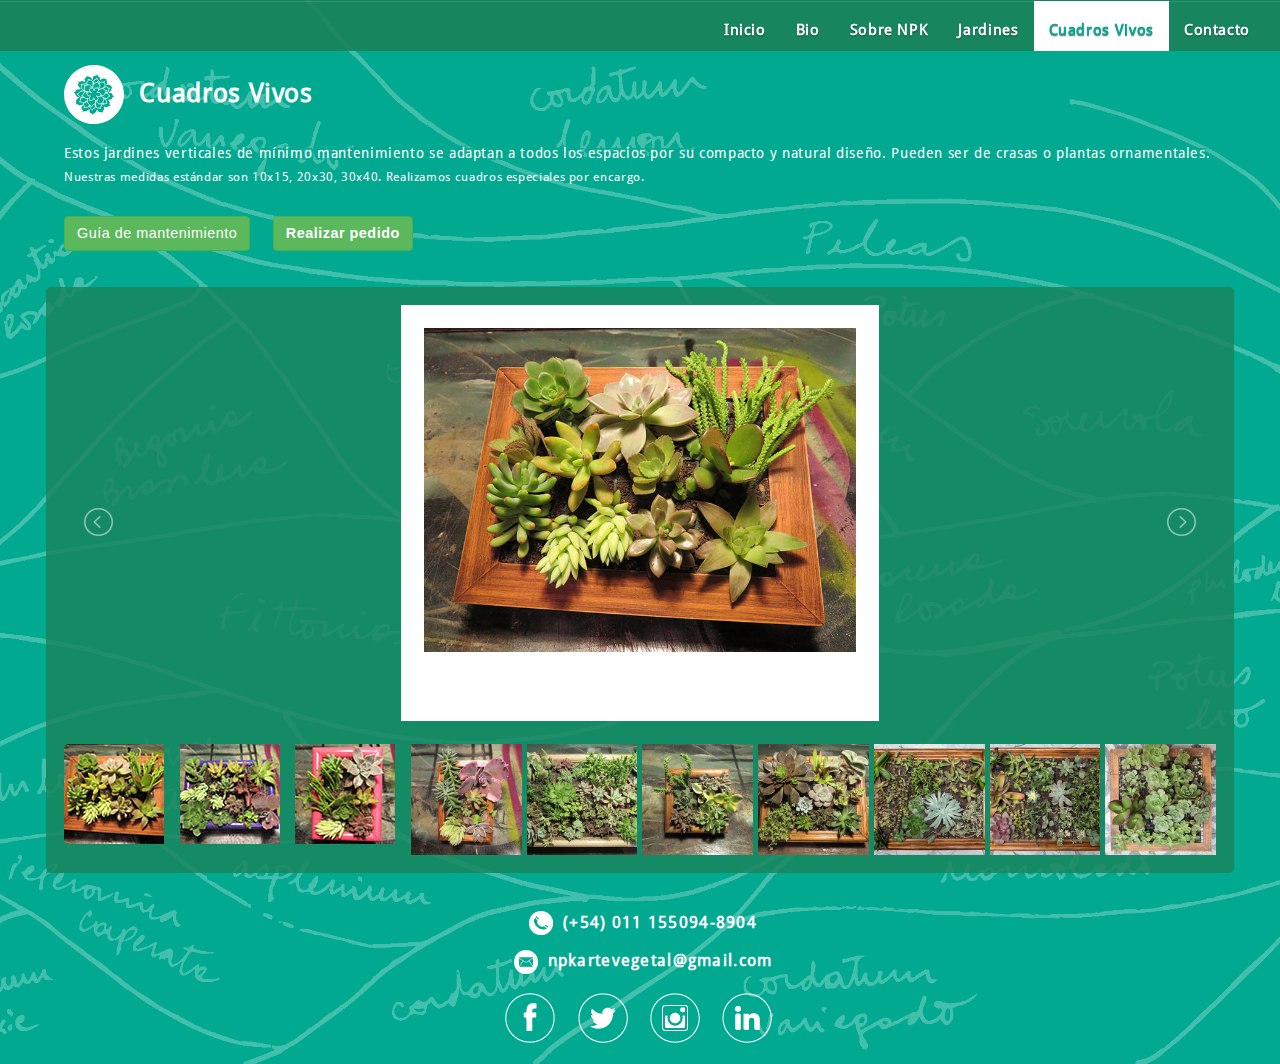
==== commit 5764e695: "img cuadritos" ====
--- a/cuadros.html
+++ b/cuadros.html
@@ -89,7 +89,7 @@
             </div>
 	 	<!-- Contact Form -->
 		    <section id="contact" class="animated">
-                        <button id="close" onClick="closePop()"></button>
+                <button id="close" onClick="closePop()"></button>
 		        <div class="container">
 		            <div class="contact-box row">
 		                <div class="cb">
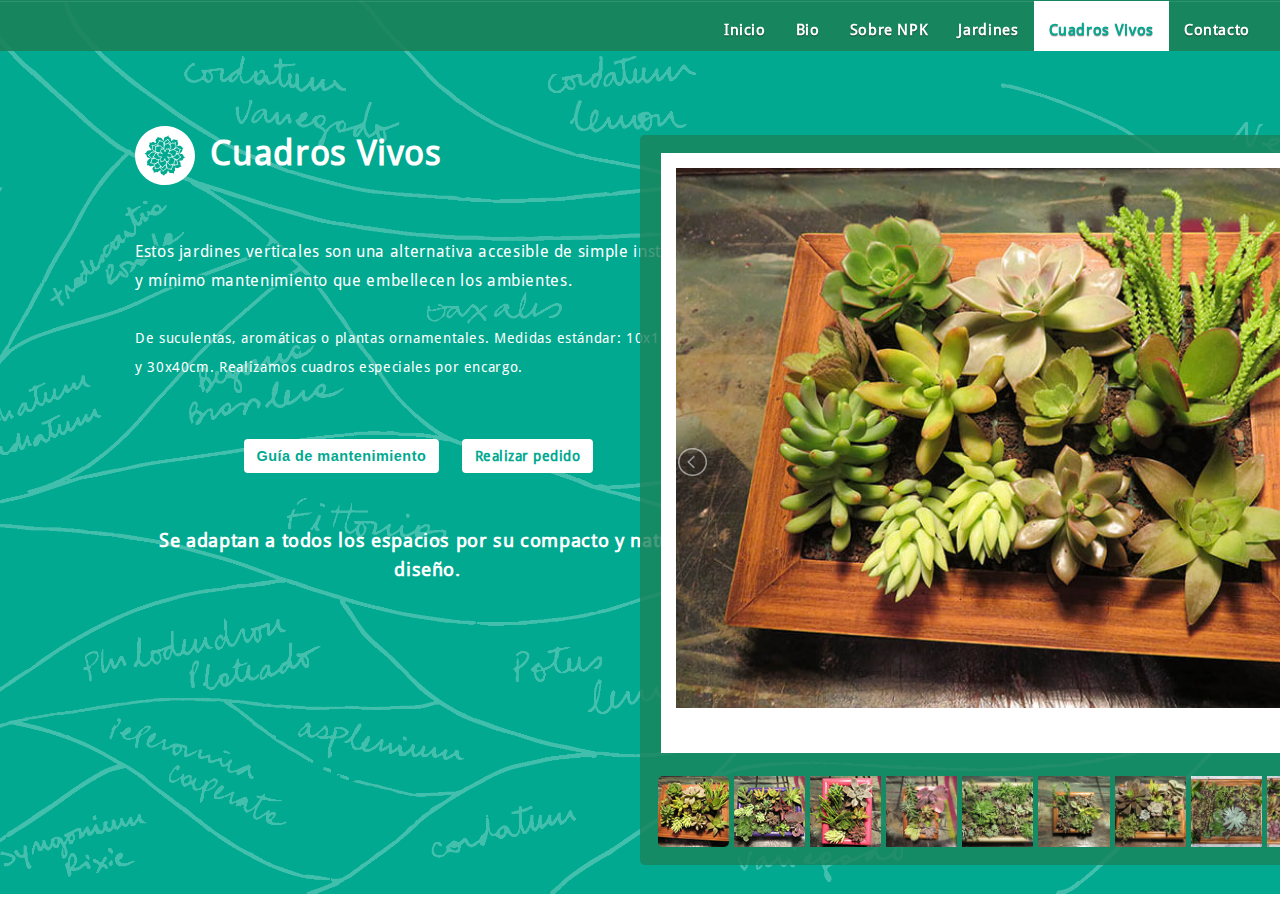
==== commit 9d5792ce: "cuadrosvivos" ====
--- a/cuadros.html
+++ b/cuadros.html
@@ -38,55 +38,57 @@
 <!-- SECCION CUADROS CRASAS-->
 	<div id="cuadrosvivos">
 	  	<div class="blurc">
-		<section id="cuadrosText">
-			<h1><img id="cuadrosimg" src="img/cuadrosicon.svg">Cuadros Vivos</h1>
-			<p>Estos jardines verticales de mínimo mantenimiento se adaptan a todos los espacios por su compacto y natural diseño. Pueden ser de crasas o plantas ornamentales.<br>
-			<small>Nuestras medidas estándar son 10x15, 20x30, 30x40. Realizamos cuadros especiales por encargo.</small></p>
-			<button class="guia btn btn-success" onClick="showMant()">Guía de mantenimiento</button>
-			<button class="pedido btn btn-success" onClick="showForm()">Realizar pedido</button>
-		</section>
-		<section id="gallery">
-			<ul id="imageGallery">
-			  <li data-thumb="img/cuadritos/c1t.jpg" data-src="img/cuadritos/c1t.jpg">
-			    	<img class="imgGallery" src="img/cuadritos/c1.jpg"/>
-			  </li>
-			  <li data-thumb="img/cuadritos/c2t.jpg" data-src="img/cuadritos/c2t.jpg">
-			    	<img class="imgGallery" src="img/cuadritos/c2.jpg"/>
-			  </li>
-			  <li data-thumb="img/cuadritos/c3t.jpg" data-src="img/cuadritos/c3t.jpg">
-			    	<img class="imgGallery" src="img/cuadritos/c3.jpg"/>
-			  </li>
-			  <li data-thumb="img/cuadritos/c8t.jpg" data-src="img/cuadritos/c8t.jpg">
-			    	<img class="imgGallery" src="img/cuadritos/c8.jpg"/>
-			  </li>
-			  <li data-thumb="img/cuadritos/c9t.jpg" data-src="img/cuadritos/c9t.jpg">
-			    	<img class="imgGallery" src="img/cuadritos/c9.jpg"/>
-			  </li>
-			  <li data-thumb="img/cuadritos/c10t.jpg" data-src="img/cuadritos/c10t.jpg">
-			    	<img class="imgGallery" src="img/cuadritos/c10.jpg"/>
-			  </li>
-			  <li data-thumb="img/cuadritos/c11t.jpg" data-src="img/cuadritos/c11t.jpg">
-			    	<img class="imgGallery" src="img/cuadritos/c11.jpg"/>
-			  </li>
-			  <li data-thumb="img/cuadritos/c6t.jpg" data-src="img/cuadritos/c6t.jpg">
-			    	<img class="imgGallery" src="img/cuadritos/c6.jpg"/>
-			  </li>
-	  		  <li data-thumb="img/cuadritos/c7t.jpg" data-src="img/cuadritos/c7t.jpg">
-			    	<img class="imgGallery" src="img/cuadritos/c7.jpg"/>
-			  </li>
-			  <li data-thumb="img/cuadritos/c12t.jpg" data-src="img/cuadritos/c12t.jpg">
-			    	<img class="imgGallery" src="img/cuadritos/c12.jpg"/>
-			  </li>
-			  <li data-thumb="img/cuadritos/c13t.jpg" data-src="img/cuadritos/c13t.jpg">
-			    	<img class="imgGallery" src="img/cuadritos/c13.jpg"/>
-			  </li>
-			</ul>
-		</section>
-	</div>
-            <div id="mant">
-		<button id="closeimg" onClick="closePop()"></button>
-		<img id="imgmant" src="img/cuadritos/mantenimiento.jpg">
-            </div>
+			<section id="cuadrosText">
+	        <h1><img id="cuadrosimg" src="img/cuadrosicon.svg">Cuadros Vivos</h1>
+	        <p><br>Estos jardines verticales son una alternativa accesible de simple instalación y mínimo mantenimiento que embellecen los ambientes.
+	        <br><br>
+	        <small>De suculentas, aromáticas o plantas ornamentales. Medidas estándar: 10x15, 20x30 y 30x40cm. Realizamos cuadros especiales por encargo.</small></p><br>
+				<div id="btnsc"><button class="guia btn btn-success" onClick="showMant()">Guía de mantenimiento</button>
+				<a class="pedido btn btn-success" href="index.html#contacto" rel="relativeanchor">Realizar pedido</a></div>
+				<big>Se adaptan a todos los espacios por su compacto y natural diseño. </big>
+			</section>
+			<section id="gallery">
+				<ul id="imageGallery">
+				  <li data-thumb="img/cuadritos/c1t.jpg" data-src="img/cuadritos/c1t.jpg">
+				    	<img class="imgGallery" src="img/cuadritos/c1.jpg"/>
+				  </li>
+				  <li data-thumb="img/cuadritos/c2t.jpg" data-src="img/cuadritos/c2t.jpg">
+				    	<img class="imgGallery" src="img/cuadritos/c2.jpg"/>
+				  </li>
+				  <li data-thumb="img/cuadritos/c3t.jpg" data-src="img/cuadritos/c3t.jpg">
+				    	<img class="imgGallery" src="img/cuadritos/c3.jpg"/>
+				  </li>
+				  <li data-thumb="img/cuadritos/c8t.jpg" data-src="img/cuadritos/c8t.jpg">
+				    	<img class="imgGallery" src="img/cuadritos/c8.jpg"/>
+				  </li>
+				  <li data-thumb="img/cuadritos/c9t.jpg" data-src="img/cuadritos/c9t.jpg">
+				    	<img class="imgGallery" src="img/cuadritos/c9.jpg"/>
+				  </li>
+				  <li data-thumb="img/cuadritos/c10t.jpg" data-src="img/cuadritos/c10t.jpg">
+				    	<img class="imgGallery" src="img/cuadritos/c10.jpg"/>
+				  </li>
+				  <li data-thumb="img/cuadritos/c11t.jpg" data-src="img/cuadritos/c11t.jpg">
+				    	<img class="imgGallery" src="img/cuadritos/c11.jpg"/>
+				  </li>
+				  <li data-thumb="img/cuadritos/c6t.jpg" data-src="img/cuadritos/c6t.jpg">
+				    	<img class="imgGallery" src="img/cuadritos/c6.jpg"/>
+				  </li>
+		  		  <li data-thumb="img/cuadritos/c7t.jpg" data-src="img/cuadritos/c7t.jpg">
+				    	<img class="imgGallery" src="img/cuadritos/c7.jpg"/>
+				  </li>
+				  <li data-thumb="img/cuadritos/c12t.jpg" data-src="img/cuadritos/c12t.jpg">
+				    	<img class="imgGallery" src="img/cuadritos/c12.jpg"/>
+				  </li>
+				  <li data-thumb="img/cuadritos/c13t.jpg" data-src="img/cuadritos/c13t.jpg">
+				    	<img class="imgGallery" src="img/cuadritos/c13.jpg"/>
+				  </li>
+				</ul>
+			</section>
+		</div>
+        <div id="mant">
+			<button id="closeimg" onClick="closePop()"></button>
+			<img id="imgmant" src="img/cuadritos/mantenimiento.jpg">
+        </div>
 	 	<!-- Contact Form -->
 		    <section id="contact" class="animated">
                 <button id="close" onClick="closePop()"></button>
@@ -139,26 +141,6 @@
 		            </div>
 		        </div>
 		    </section>
-	  	<div class="blurc">
-	  		<div id="contactos" rel="relativeanchor" class="animated">
-	            <p><img class="icontact" src="img/iconb.png">(+54) 011 155094-8904</p>
-	            <p><img class="icontact" src="img/icon.png">npkartevegetal@gmail.com</p>
-	            <ul class="list-inline">
-	                <li>
-	                    <a href="https://www.facebook.com/NPK-Arte-Vegetal-1434037520142824/?fref=ts" target="_blank" class="btn facebook swing" ></a>
-	                </li>
-	                <li>
-	                    <a href="https://twitter.com/NPKartevegetal" target="_blank" class="btn twitter swing"></a>
-	                </li>
-	                <li>
-	                    <a href="http://www.instagram.com/npkartevegetal/" target="_blank" class="btn instagram swing"></a>
-	                </li>
-	                <li>
-	                    <a href="https://www.linkedin.com/company/npk-arte-vegetal?trk=top_nav_home" target="_blank" class="btn linkedin swing"></a>
-	                </li>
-	            </ul>
-        	</div>
-      	</div>
 	</div>
   <script src="js/jquery.js"></script>
   <script type="text/javascript" src="js/fancybox/jquery.fancybox.js"></script>
--- a/css/lightslider.css
+++ b/css/lightslider.css
@@ -157,7 +157,7 @@
     background-image: url('../img/controls.png');
     cursor: pointer;
     position: absolute;
-    z-index: 99;
+    z-index: 90;
     margin-top: -16px;
     opacity: 0.5;
     -webkit-transition: opacity 0.35s linear 0s;
--- a/css/cuadros.css
+++ b/css/cuadros.css
@@ -17,7 +17,7 @@
   text-shadow:none;
 }
 #cuadrosvivos {
-  height: 94vh;
+  height: 90vh;
   padding-top: 48px;
   background-color: #00a990; 
   background-image: url(../img/background/fondob2b.png);
@@ -25,6 +25,7 @@
   background-size: cover; 
   background-position: center; 
   background-repeat: no-repeat; 
+  padding-bottom: 4vh;
 }
 #cuadrosimg {
   vertical-align: middle;
@@ -36,23 +37,42 @@
   position: relative;
   width: 65vh;
   left: 15vh;
-  top: 8vh;
+  top: 6vh;
+}
+
+#cuadrosText p small {
+  display: block;
+  text-align: justify;
 }
 h1 {
   font-size: 2.2em;
 }
+big {
+  position: relative;
+  font-size: 1.2em;
+  display: block;
+  margin-top: 6vh;
+  text-align: center;
+  font-weight: bold;
+}
+#btnsc {
+  display: block;
+  text-align: center;
+}
+#btnsc a {
+  text-decoration: none;
+}
 #cuadrosText p {
   text-shadow:-2px -2px 0 #00a990, 2px -2px 0 #00a990, -2px 2px 0 #00a990, 2px 2px 0 #00a990
-}
-.pedido {
-    font-weight: bold;
 }
 .guia, .pedido {
   margin-top: 2vh;
   margin-right: 2vh;
+  font-weight: bold;
+
 }
 #contactos {
-  margin-top: 25vh;
+  margin-top: 15vh;
   margin-left: 15vh;
 }
 
@@ -146,17 +166,19 @@
   text-shadow:none;
 }
 
-@media (max-width: 1280px) {
+@media (max-width: 800px) {
   #cuadrosvivos {height: auto;}
   #cuadrosText, #gallery {position: relative; width: 90%; left:0; top:0; right:none; margin:auto;}
-  #cuadrosText h1 {font-size: 1.6em;}
+  #cuadrosText {padding-top: 3vh; padding-bottom: 4vh;}
+  big {font-size: 1em;}
+  #btnsc {padding-top: 0;}
+  #cuadrosText h1 {font-size: 1.5em;}
+  #cuadrosimg { width: 50px;}
   #cuadrosText p {font-size: 0.9em; line-height: 160%; }
   #cuadrosText p small {font-size: 0.8em; line-height: 150%;}
   #contactos {text-align: center; margin: 0vh;margin-top: 4vh; padding-bottom: 2vh;}
-  #gallery {margin-top: 4vh;}
   .imgGallery {height: 36vh;}
 }
-
 
 
 
@@ -215,28 +237,28 @@
 
 .btn-success {
  padding: 6px 12px;
-  color: #fff;
-  background-color: #5cb85c;
-  border-color: #4cae4c;
+  color: #00a990;
+  background-color: #fff;
+  border-color: transparent;
   border-radius: 4px;
 }
 .btn-success:focus,
 .btn-success.focus {
-  color: #fff;
-  background-color: #449d44;
-  border-color: #255625;
+  color: #00a990;
+  background-color: #fff;
+  border-color: #eee;
 }
 .btn-success:hover {
-  color: #fff;
-  background-color: #449d44;
-  border-color: #398439;
+  color: #00a990;
+  background-color: #fff;
+  border-color: #eee;
 }
 .btn-success:active,
 .btn-success.active,
 .open > .dropdown-toggle.btn-success {
-  color: #fff;
-  background-color: #449d44;
-  border-color: #398439;
+  color: #00a990;
+  background-color: #fff;
+  border-color: #eee;
 }
 .btn-success:active:hover,
 .btn-success.active:hover,
@@ -248,8 +270,8 @@
 .btn-success.active.focus,
 .open > .dropdown-toggle.btn-success.focus {
   color: #fff;
-  background-color: #398439;
-  border-color: #255625;
+  background-color: #00a990;
+  border-color: #eee;
 }
 .btn-success:active,
 .btn-success.active,
@@ -265,11 +287,11 @@
 .btn-success.disabled.focus,
 .btn-success[disabled].focus,
 fieldset[disabled] .btn-success.focus {
-  background-color: #5cb85c;
-  border-color: #4cae4c;
+  background-color: #fff;
+  border-color: transparent;
 }
 .btn-success .badge {
-  color: #5cb85c;
+  color: #00a990;
   background-color: #fff;
 }
 /*barra menú*/
@@ -926,6 +948,7 @@
 input:focus,
 select:focus,
 textarea:focus,
-button:focus {
+button:focus,
+button:active {
     outline: none;
 }